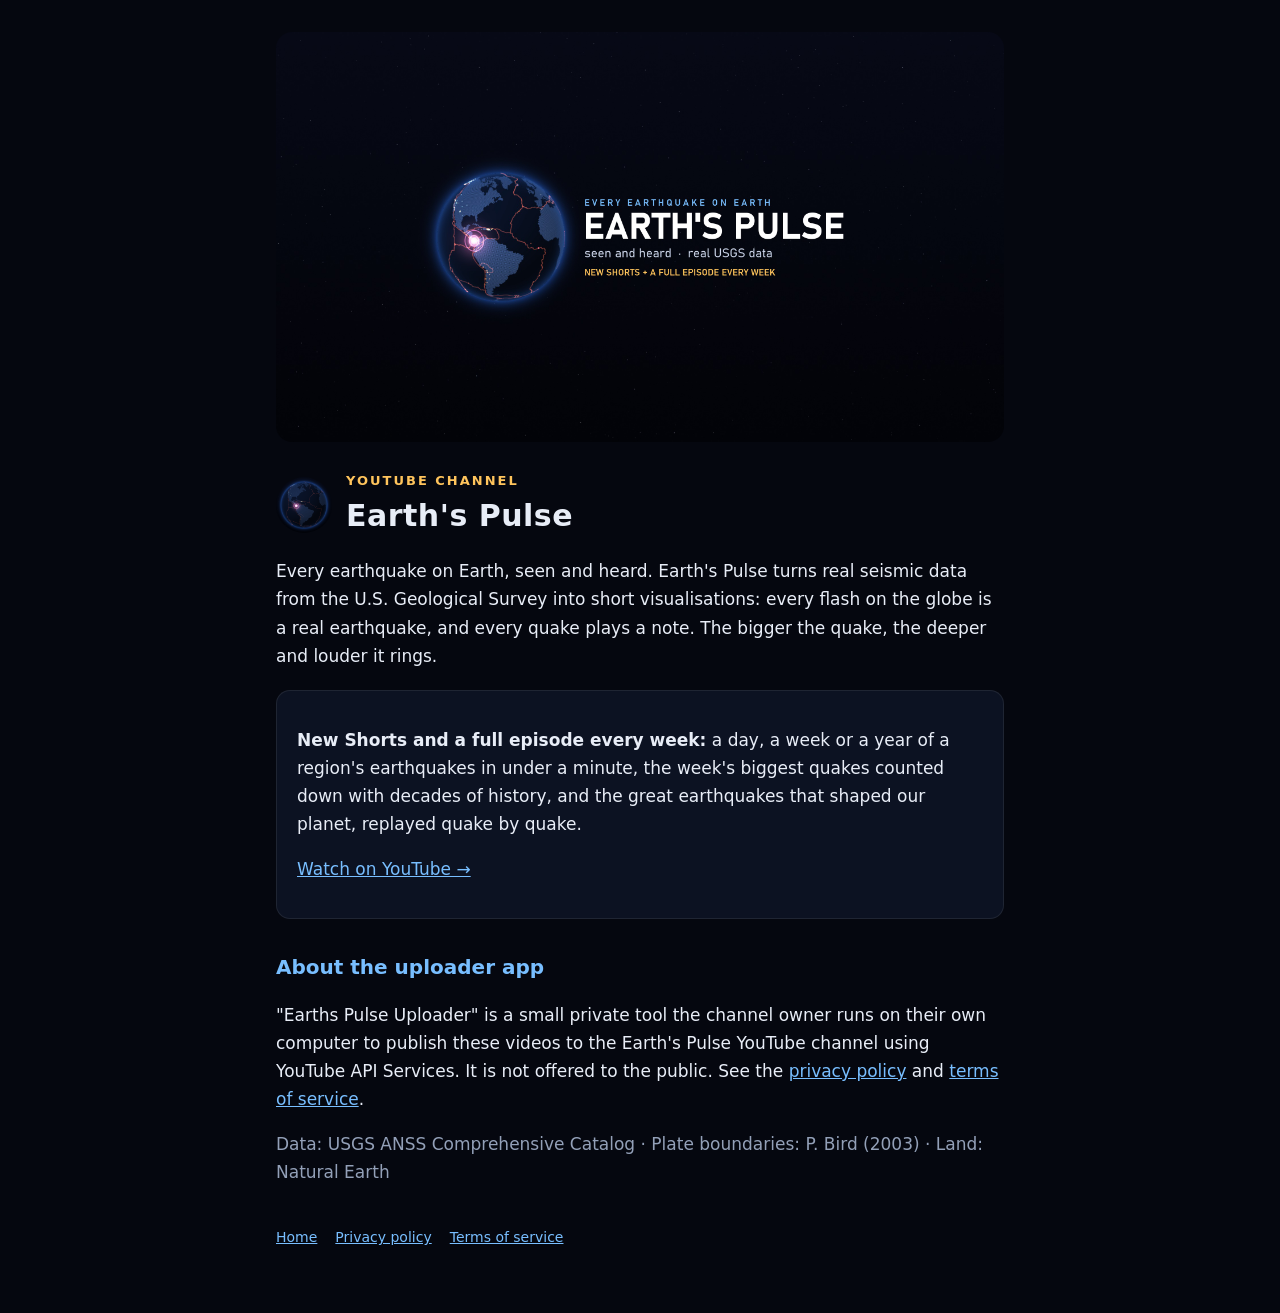
==== index.html @ a5da916d "Earth's Pulse home page, privacy policy and terms of service Co-Authored-By: Claude Opus 5.5 <norepl" ====
<!doctype html>
<html lang="en"><head><meta charset="utf-8"><meta name="viewport" content="width=device-width, initial-scale=1">
<title>Earth's Pulse</title><meta name="description" content="Every earthquake on Earth, seen and heard.">
<link rel="stylesheet" href="style.css"><link rel="icon" href="avatar.png"></head>
<body><main>
<img class="hero" src="banner.jpg" alt="Earth's Pulse: a dotted globe with glowing earthquakes along the tectonic plate boundaries">
<header><img src="avatar.png" alt=""><div><div class="kicker">YouTube channel</div><h1>Earth's Pulse</h1></div></header>
<p>Every earthquake on Earth, seen and heard. Earth's Pulse turns real seismic data from the U.S. Geological Survey into short visualisations: every flash on the globe is a real earthquake, and every quake plays a note. The bigger the quake, the deeper and louder it rings.</p>
<div class="card">
<p><strong>New Shorts and a full episode every week:</strong> a day, a week or a year of a region's earthquakes in under a minute, the week's biggest quakes counted down with decades of history, and the great earthquakes that shaped our planet, replayed quake by quake.</p>
<p><a href="https://www.youtube.com/results?search_query=Earth%27s+Pulse+earthquakes">Watch on YouTube →</a></p>
</div>
<h2>About the uploader app</h2>
<p>"Earths Pulse Uploader" is a small private tool the channel owner runs on their own computer to publish these videos to the Earth's Pulse YouTube channel using YouTube API Services. It is not offered to the public. See the <a href="privacy.html">privacy policy</a> and <a href="terms.html">terms of service</a>.</p>
<p class="dim">Data: USGS ANSS Comprehensive Catalog · Plate boundaries: P. Bird (2003) · Land: Natural Earth</p>
<nav><a href="index.html">Home</a><a href="privacy.html">Privacy policy</a><a href="terms.html">Terms of service</a></nav>
</main></body></html>
---- style.css ----
:root { --bg: #05070f; --card: #0c1222; --text: #e8edf7; --dim: #93a0b8; --sky: #78beff; --accent: #ffc45c; }
* { box-sizing: border-box; }
body { margin: 0; background: var(--bg); color: var(--text); font: 17px/1.65 "Segoe UI", system-ui, -apple-system, sans-serif; }
main { max-width: 760px; margin: 0 auto; padding: 32px 16px 64px; }
.hero { width: 100%; aspect-ratio: 16 / 9; object-fit: cover; border-radius: 16px; display: block; }
header { display: flex; align-items: center; gap: 14px; margin: 28px 0 8px; }
header img { width: 56px; height: 56px; border-radius: 50%; }
h1 { font-size: 30px; margin: 0; letter-spacing: .5px; }
h2 { font-size: 20px; margin: 32px 0 6px; color: var(--sky); }
a { color: var(--sky); }
.kicker { color: var(--accent); font-weight: 600; letter-spacing: 2px; font-size: 13px; text-transform: uppercase; }
.card { background: var(--card); border: 1px solid #ffffff14; border-radius: 14px; padding: 18px 20px; margin-top: 20px; }
nav { margin-top: 40px; color: var(--dim); font-size: 14px; display: flex; gap: 18px; flex-wrap: wrap; }
.dim { color: var(--dim); }
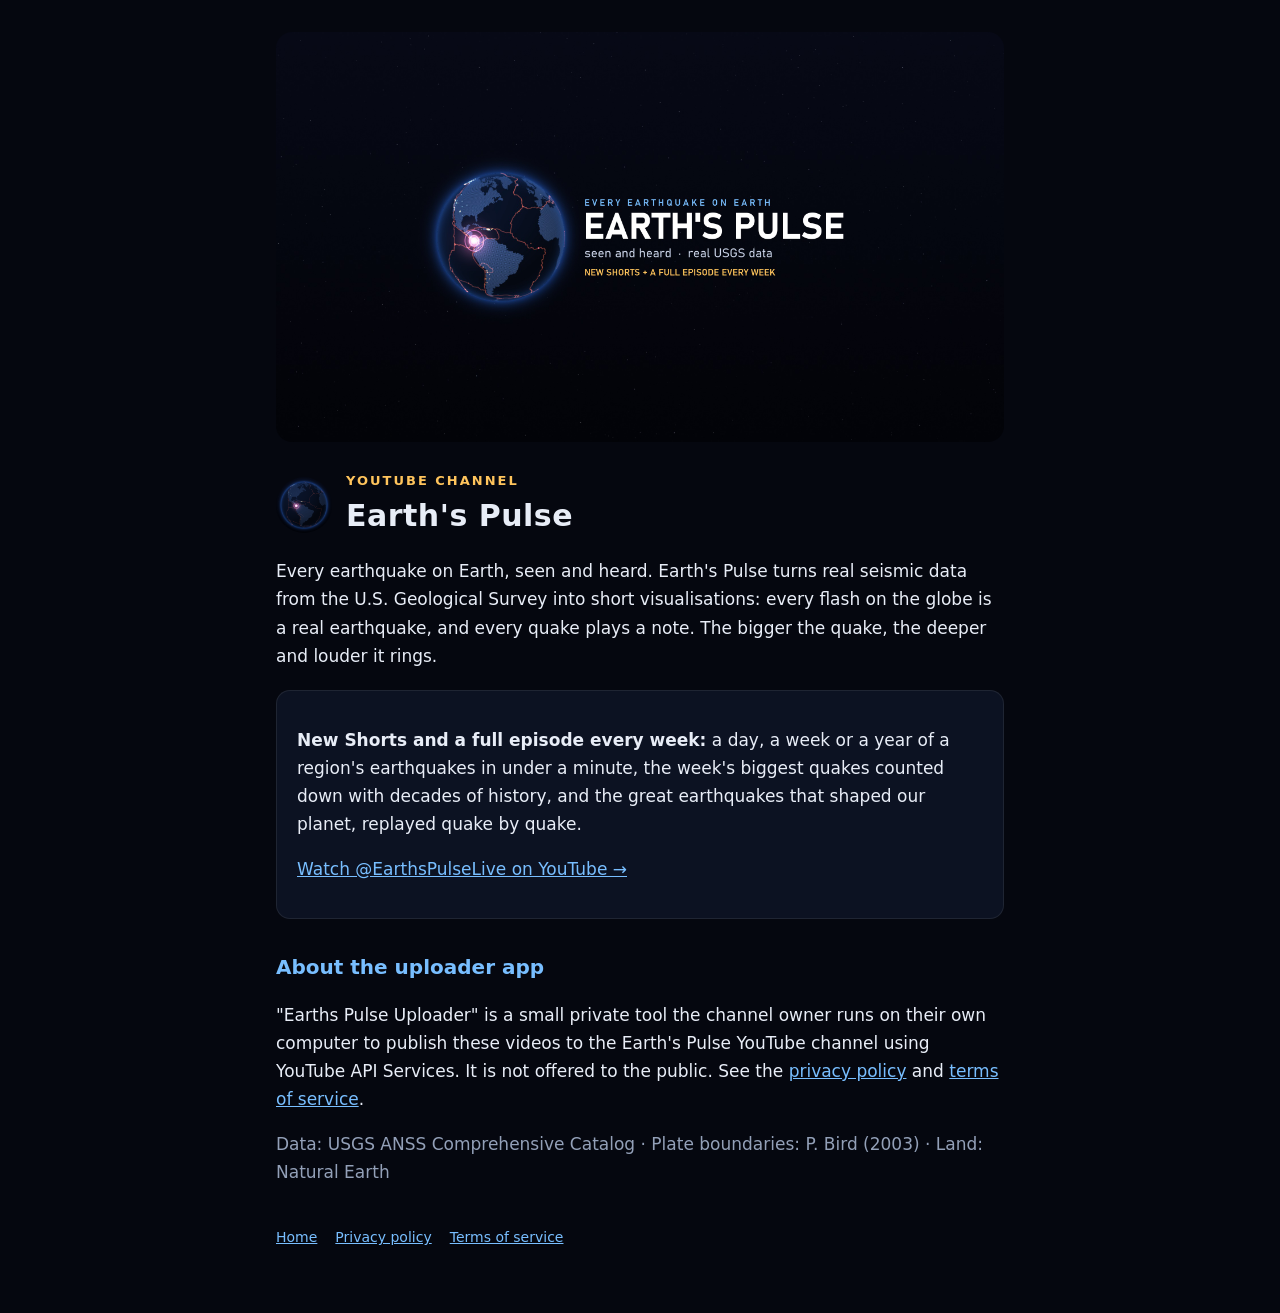
==== commit f0cf9fd6: "Link home page to @EarthsPulseLive Co-Authored-By: Claude Opus 5.5 <noreply@anthropic.com>" ====
--- a/index.html
+++ b/index.html
@@ -8,7 +8,7 @@
 <p>Every earthquake on Earth, seen and heard. Earth's Pulse turns real seismic data from the U.S. Geological Survey into short visualisations: every flash on the globe is a real earthquake, and every quake plays a note. The bigger the quake, the deeper and louder it rings.</p>
 <div class="card">
 <p><strong>New Shorts and a full episode every week:</strong> a day, a week or a year of a region's earthquakes in under a minute, the week's biggest quakes counted down with decades of history, and the great earthquakes that shaped our planet, replayed quake by quake.</p>
-<p><a href="https://www.youtube.com/results?search_query=Earth%27s+Pulse+earthquakes">Watch on YouTube →</a></p>
+<p><a href="https://www.youtube.com/@EarthsPulseLive">Watch @EarthsPulseLive on YouTube →</a></p>
 </div>
 <h2>About the uploader app</h2>
 <p>"Earths Pulse Uploader" is a small private tool the channel owner runs on their own computer to publish these videos to the Earth's Pulse YouTube channel using YouTube API Services. It is not offered to the public. See the <a href="privacy.html">privacy policy</a> and <a href="terms.html">terms of service</a>.</p>
